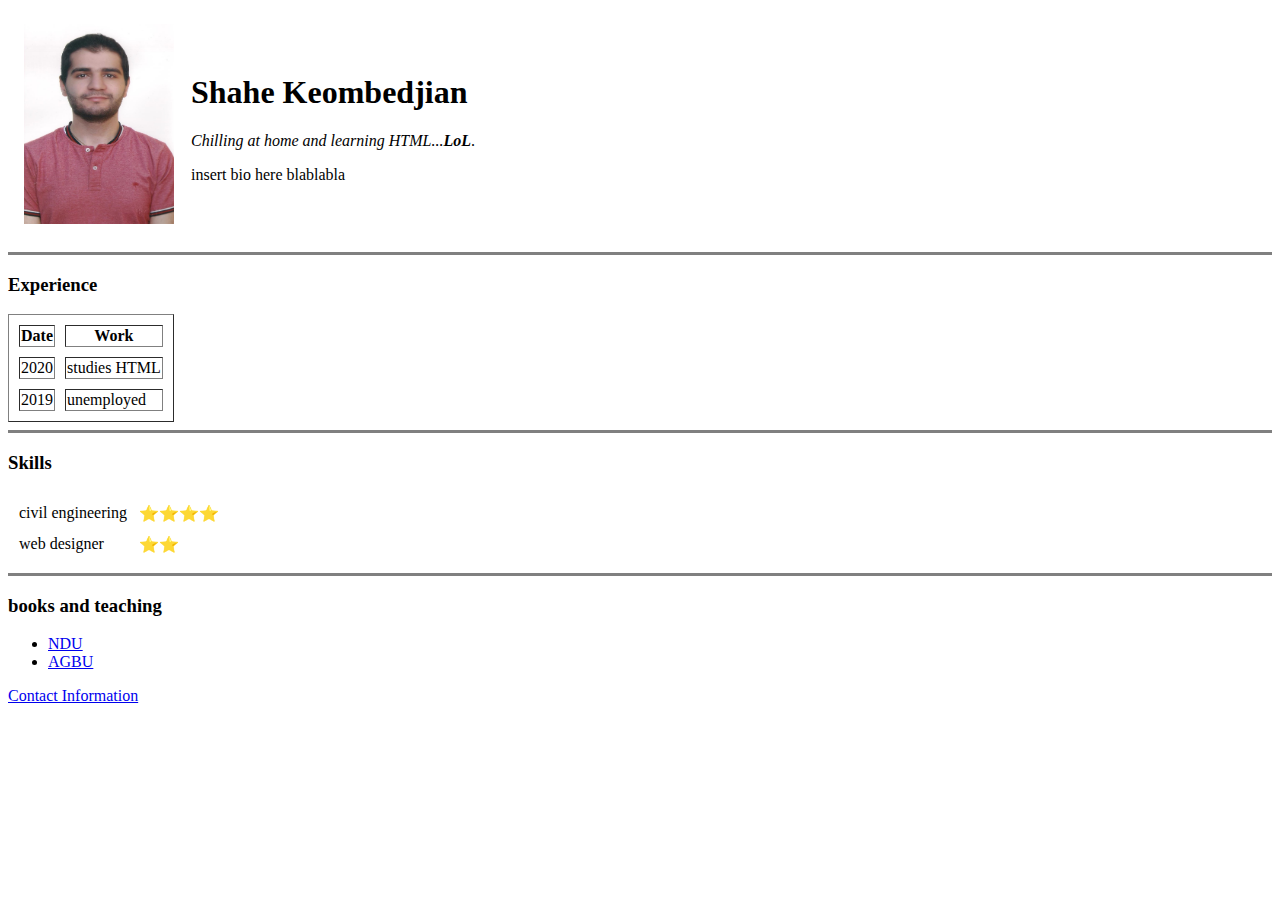
==== index.html @ b2adee15 "Add files via upload" ====
<!DOCTYPE html>
<html lang="en" dir="ltr">

<head>
  <meta charset="utf-8">
  <title>Shahe's Website Bish</title>
</head>

<body>
  <table cellspacing="15">
    <tr>
      <td><img src="my picture.jpg" alt="Shahe Keombedjian profile picture" height="200" width="150"></td>
      <td>
        <h1>Shahe Keombedjian </h1>
        <p><em>Chilling at home and learning HTML...<strong>LoL</strong></em>.</p>
        <p>insert bio here blablabla</p>
      </td>
    </tr>
  </table>

  <hr size="3" noshade>
  <h3>Experience</h3>
  <table border="1" cellspacing= "10">
    <thead>
      <th>Date</th>
      <Th>Work</Th>
    </thead>
    <tbody>
      <Tr>
        <td>2020</td>
        <td>studies HTML</td>
      </Tr>
      <tr>
        <td>2019</td>
        <td>unemployed</td>
      </tr>
    </tbody>
  </table>
  <hr size="3" noshade>
  <h3>Skills</h3>
  <Table cellspacing="10">
      <tr>
        <td>civil engineering</td>
        <td>&#11088;&#11088;&#11088;&#11088;</td>
      </tr>
      <tr>
        <td>web designer</td>
        <td>&#11088;&#11088;</td>
      </tr>
  </Table>
<hr size="3" noshade>
  <h3>books and teaching</h3>
  <p>
  <ul>
    <li><a href="https://www.ndu.edu.lb/home">NDU</a></li>
    <li><a href="https://agbulebanon.org/">AGBU</a></li>
  </ul>
  </p>

  <a href="contact.html">
    <stron>Contact Information</stron>
  </a>
</body>

</html>
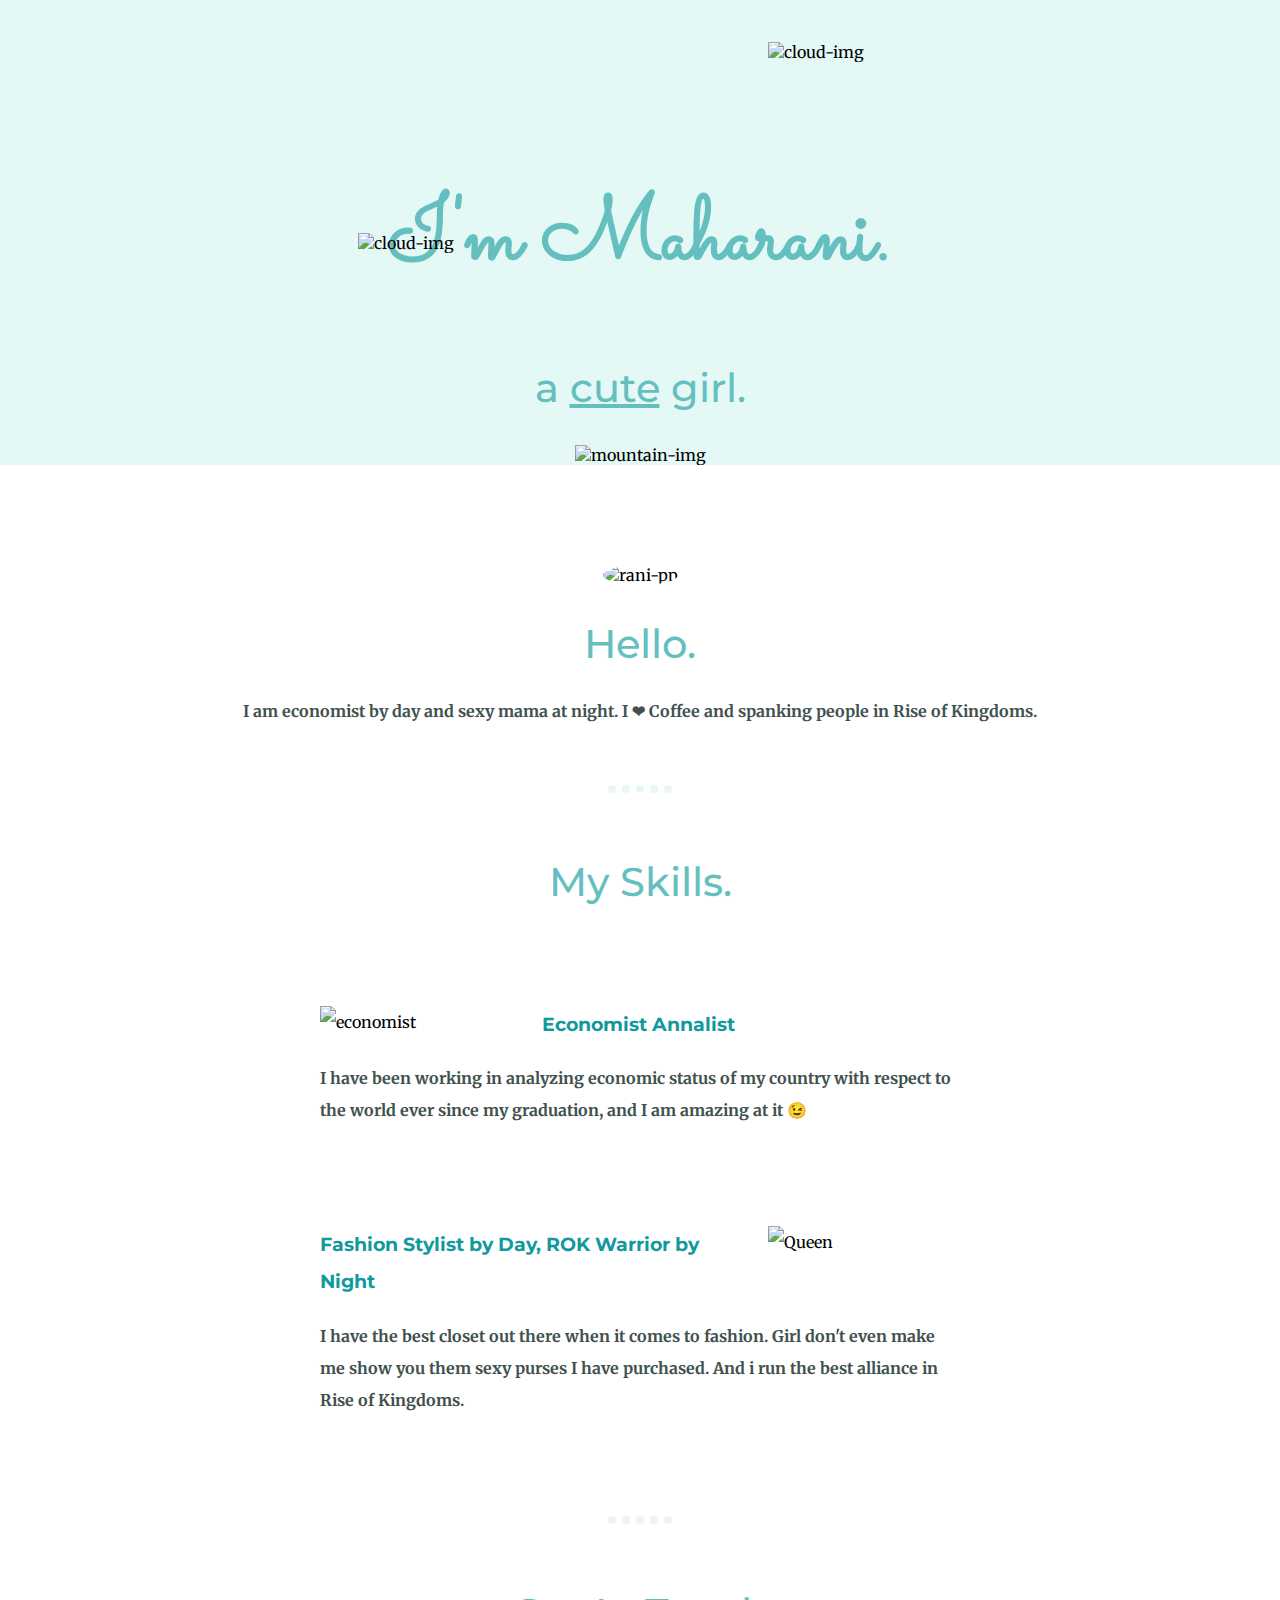
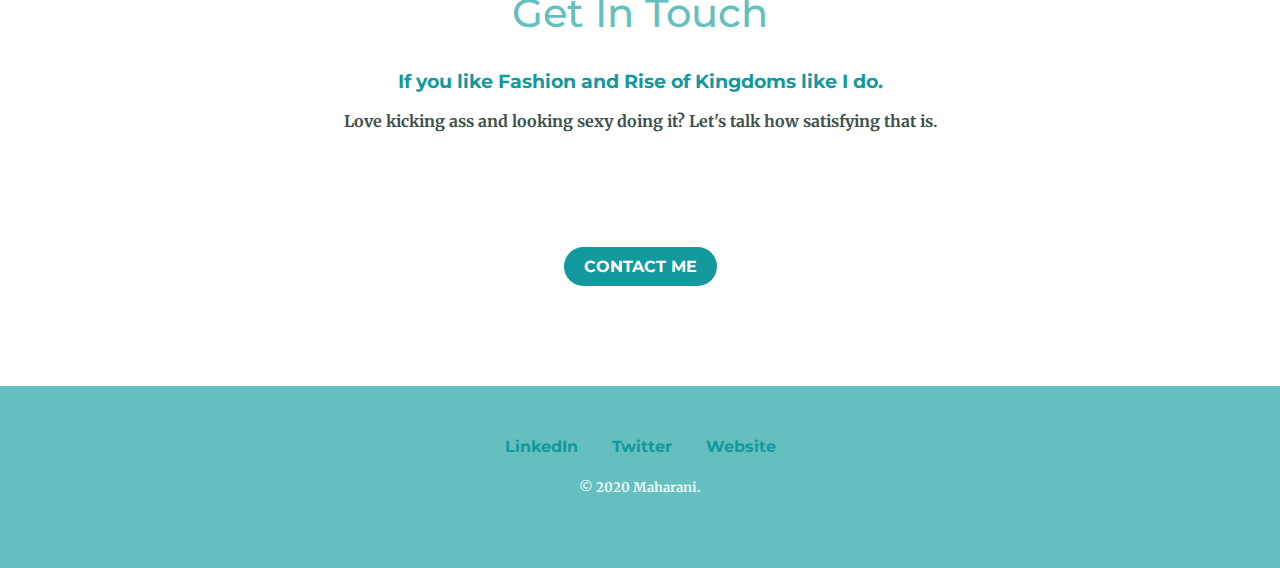
==== commit f11f74f3: "Add files via upload" ====
--- a/index.html
+++ b/index.html
@@ -1,65 +1,64 @@
 <!DOCTYPE html>
 <html lang="en" dir="ltr">
+  <head>
+    <meta charset="utf-8">
+    <title>Maharani</title>
+    <link rel="stylesheet" href="styles.css">
+    <link rel="icon" href="favicon (1).ico">
+<link href="https://fonts.googleapis.com/css2?family=Merriweather:ital,wght@0,300;1,900&family=Montserrat:ital,wght@0,400;0,500;0,600;1,900&family=Sacramento&display=swap" rel="stylesheet">
+  </head>
+  <body>
 
-<head>
-  <meta charset="utf-8">
-  <title>Shahe's Website Bish</title>
-</head>
 
-<body>
-  <table cellspacing="15">
-    <tr>
-      <td><img src="my picture.jpg" alt="Shahe Keombedjian profile picture" height="200" width="150"></td>
-      <td>
-        <h1>Shahe Keombedjian </h1>
-        <p><em>Chilling at home and learning HTML...<strong>LoL</strong></em>.</p>
-        <p>insert bio here blablabla</p>
-      </td>
-    </tr>
-  </table>
+<div class="top-container">
+    <img class="top-cloud" src="images/cloud.png" alt="cloud-img">
 
-  <hr size="3" noshade>
-  <h3>Experience</h3>
-  <table border="1" cellspacing= "10">
-    <thead>
-      <th>Date</th>
-      <Th>Work</Th>
-    </thead>
-    <tbody>
-      <Tr>
-        <td>2020</td>
-        <td>studies HTML</td>
-      </Tr>
-      <tr>
-        <td>2019</td>
-        <td>unemployed</td>
-      </tr>
-    </tbody>
-  </table>
-  <hr size="3" noshade>
-  <h3>Skills</h3>
-  <Table cellspacing="10">
-      <tr>
-        <td>civil engineering</td>
-        <td>&#11088;&#11088;&#11088;&#11088;</td>
-      </tr>
-      <tr>
-        <td>web designer</td>
-        <td>&#11088;&#11088;</td>
-      </tr>
-  </Table>
-<hr size="3" noshade>
-  <h3>books and teaching</h3>
-  <p>
-  <ul>
-    <li><a href="https://www.ndu.edu.lb/home">NDU</a></li>
-    <li><a href="https://agbulebanon.org/">AGBU</a></li>
-  </ul>
-  </p>
 
-  <a href="contact.html">
-    <stron>Contact Information</stron>
-  </a>
-</body>
+  <h1>I'm Maharani.</h1>
 
+  <h2>a <span class="cute">cute</span> girl.</h2>
+  <img class="bottom-cloud" src="images/cloud.png" alt="cloud-img">
+  <img src="images/mountain.png" alt="mountain-img">
+</div>
+
+<div class="middle-container">
+  <div class="profile">
+    <img class="profile-pic" src="rani images/rani pp.jpg" alt="rani-pp">
+    <h2>Hello.</h2>
+    <p>I am economist by day and sexy mama at night. I ❤ Coffee and spanking people in Rise of Kingdoms.</p>
+  </div>
+  <hr>
+  <div class="skills">
+    <h2>My Skills.</h2>
+    <div class="skill-row">
+      <img class="economist" src="rani images/economist.gif" alt="economist">
+      <h3>Economist Annalist</h3>
+      <p>I have been working in analyzing economic status of my country with respect to the world ever since my graduation, and I am amazing at it 😉</p>
+    </div>
+    <div class="skill-row">
+      <img class="stylish" src="rani images/nice picture.jpg" alt="Queen">
+      <h3>Fashion Stylist by Day, ROK Warrior by Night</h3>
+      <p>I have the best closet out there when it comes to fashion. Girl don't even make me show you them sexy purses I have purchased. And i run the best alliance in Rise of Kingdoms. </p>
+    </div>
+  </div>
+  <hr>
+  <div class="contact-me">
+    <h2>Get In Touch</h2>
+    <h3>If you like Fashion and Rise of Kingdoms like I do.</h3>
+    <p>Love kicking ass and looking sexy doing it? Let's talk how satisfying that is.</p>
+    <a class="btn" href="lynette051100@gmail.com">CONTACT ME</a>
+  </div>
+</div>
+
+
+<div class="bottom-container">
+  <a class="footer-link" href="https://www.linkedin.com/">LinkedIn</a>
+  <a class="footer-link" href="https://twitter.com/">Twitter</a>
+  <a class="footer-link" href="https://www.appbrewery.co/">Website</a>
+  <h5>© 2020 Maharani.<h5>
+</div>
+
+
+</div>
+  </body>
 </html>
--- a/styles.css
+++ b/styles.css
@@ -0,0 +1,116 @@
+body {
+  margin: 0;
+  text-align: center;
+  font-family: 'Merriweather', serif;
+}
+
+.top-container {
+  background-color: #E4F9F5;
+  position: relative;
+  padding-top: 100px;
+}
+
+.middle-container {
+  margin-top: 100px;
+}
+
+.bottom-container {
+  background-color: #66BFBF;
+  padding: 50px;
+  margin-bottom: 0;
+}
+
+h1 {
+  font-family: 'Sacramento', cursive;
+  margin: 50px auto 0 auto;
+  font-size: 5.625rem;
+  color: #66BFBF;
+  line-height:2;
+}
+
+h2 {
+  font-family: 'Montserrat', sans-serif;
+  font-size: 2.5rem;
+    color: #66BFBF;
+    font-weight: 500;
+}
+
+h3 {
+  font-family: 'Montserrat', sans-serif;
+color: #11999E;
+}
+
+h5{
+color: #EAF6F6;
+}
+.cute {
+  text-decoration: underline;
+}
+.stylish{
+  width:30%;
+  float:right;
+  padding-left:30px;
+}
+.top-cloud {
+  position: absolute;
+  left: 60%;
+  top: 9%;
+}
+
+.bottom-cloud {
+  position: absolute;
+  left: 28%;
+  top: 50%;
+}
+
+.profile-pic{
+  max-width: 200px;
+  border-radius: 50%;
+}
+
+.footer-link{
+  color: #11999E;
+}
+p{
+  color: #40514E;
+  font-weight: bold;
+}
+hr{
+ margin: 5% auto 5% auto;
+ width: 5%;
+ border-style:none none dotted;
+ color: #EAF6F6;
+ border-width: .5em;
+}
+
+.economist{
+  width: 30%;
+  float: left;
+  padding-right:30px;
+}
+
+.skill-row{
+  width: 50%;
+  margin: 100px auto 100px auto;
+text-align:left;
+line-height:2;
+}
+
+.footer-link{
+  margin: auto 15px;
+  font-weight: bold;
+  font-family: 'Montserrat', sans-serif;
+  text-decoration: none;
+}
+
+.btn{
+  display: inline-block;
+  margin: 100px auto;
+  text-decoration:none;
+  font-family: 'Montserrat', sans-serif;
+  font-weight: bold;
+  background-color: #11999E;
+  padding: 10px 20px;
+  color: white;
+  border-radius: 20px;
+}
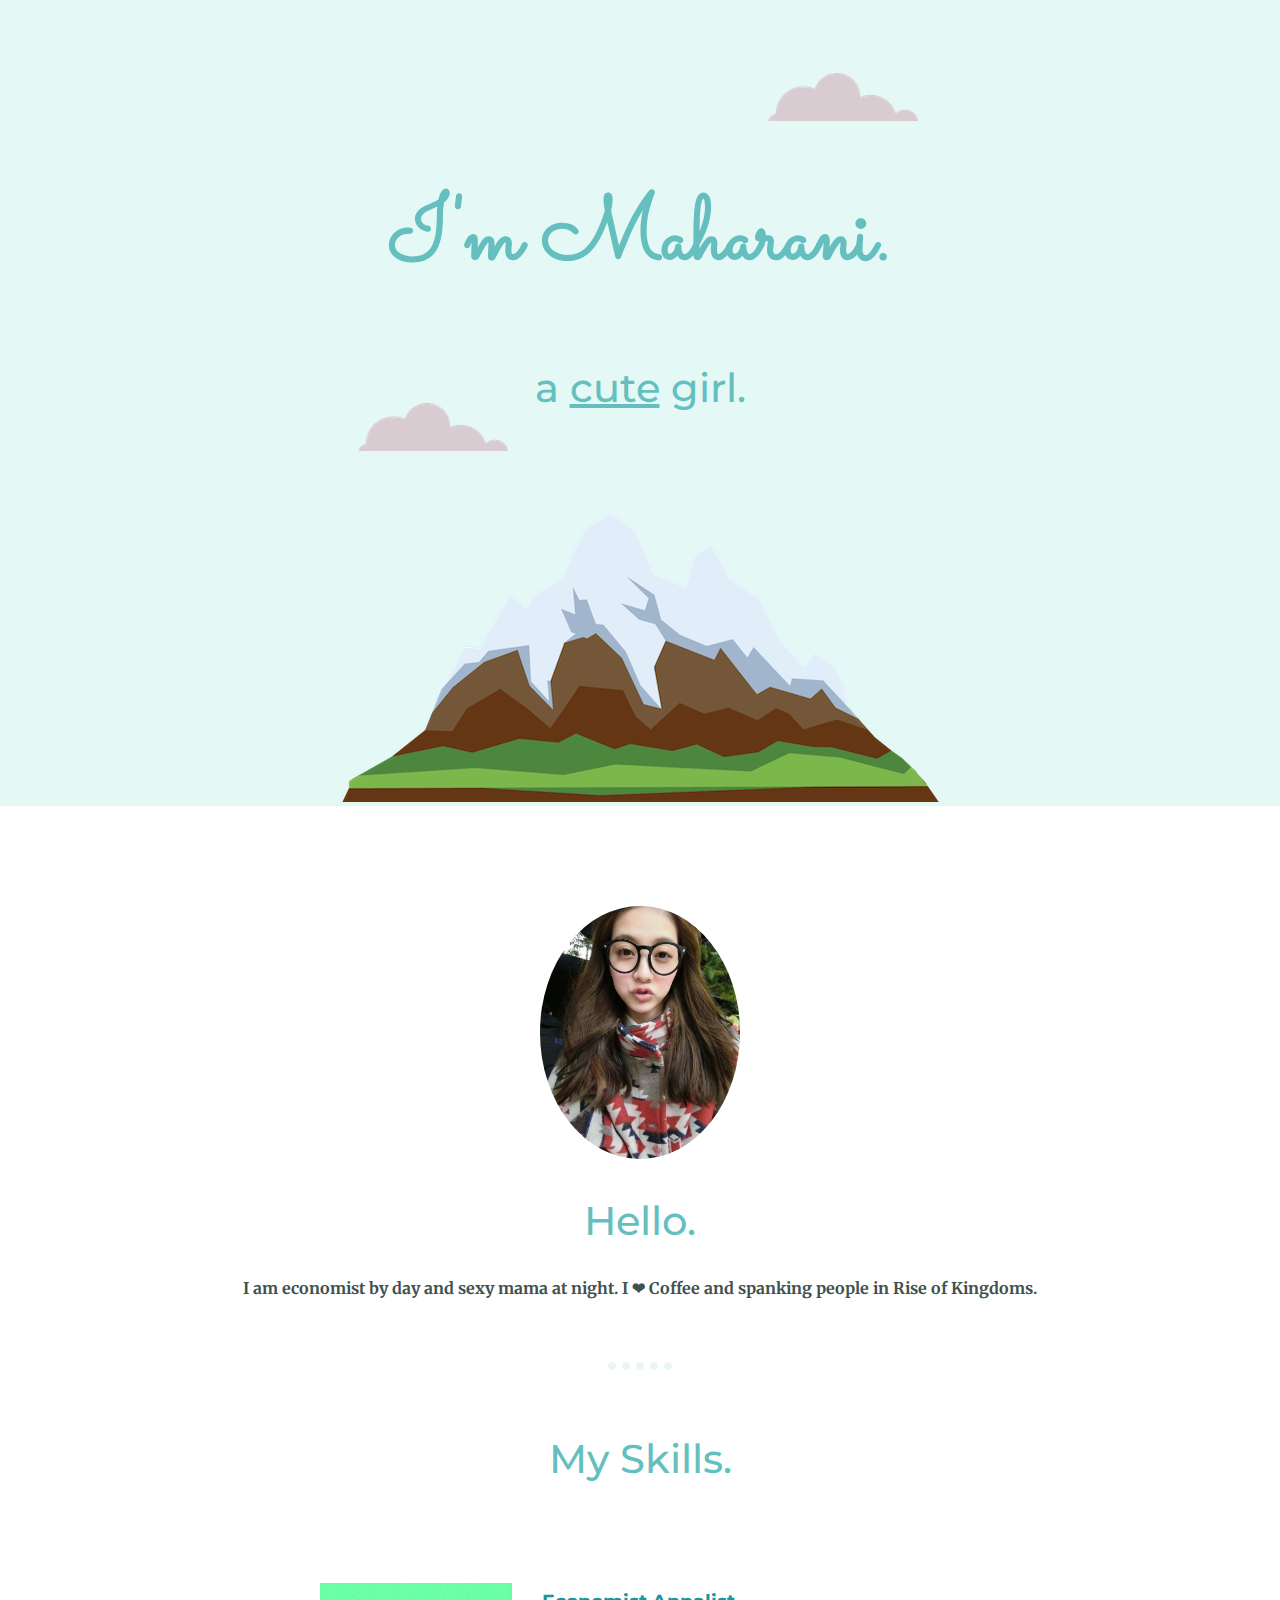
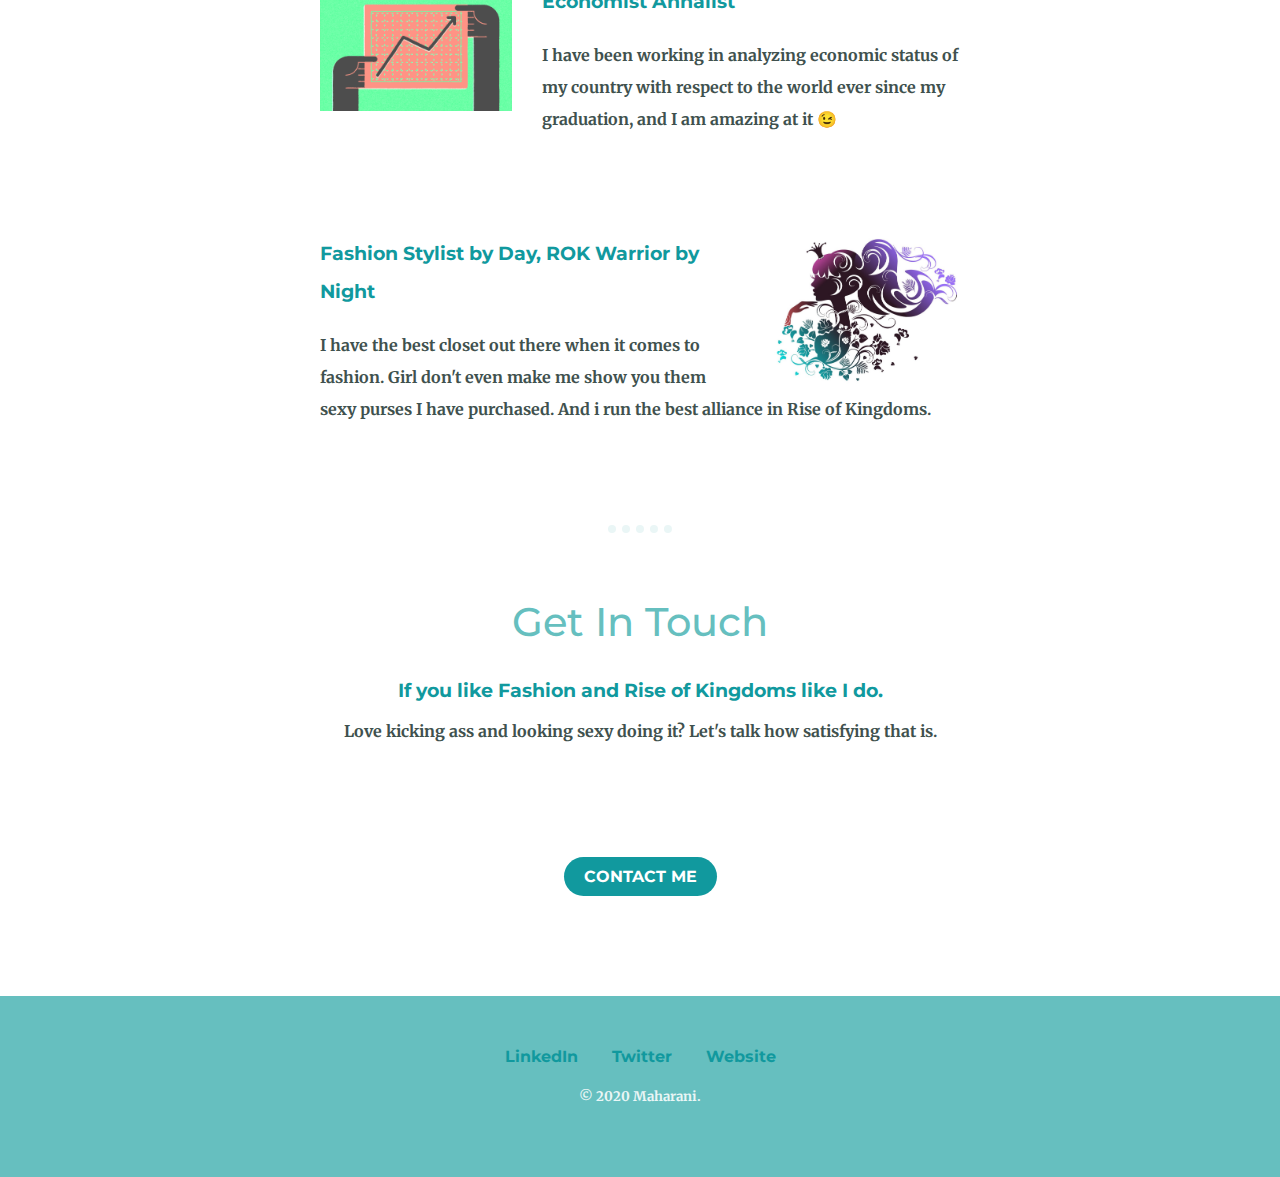
==== commit 07920d61: "Add files via upload" ====
--- a/index.html
+++ b/index.html
@@ -11,14 +11,14 @@
 
 
 <div class="top-container">
-    <img class="top-cloud" src="images/cloud.png" alt="cloud-img">
+    <img class="top-cloud" src="rani images/cloud.png" alt="cloud-img">
 
 
   <h1>I'm Maharani.</h1>
 
   <h2>a <span class="cute">cute</span> girl.</h2>
-  <img class="bottom-cloud" src="images/cloud.png" alt="cloud-img">
-  <img src="images/mountain.png" alt="mountain-img">
+  <img class="bottom-cloud" src="rani images/cloud.png" alt="cloud-img">
+  <img src="rani images/mountain.png" alt="mountain-img">
 </div>
 
 <div class="middle-container">
